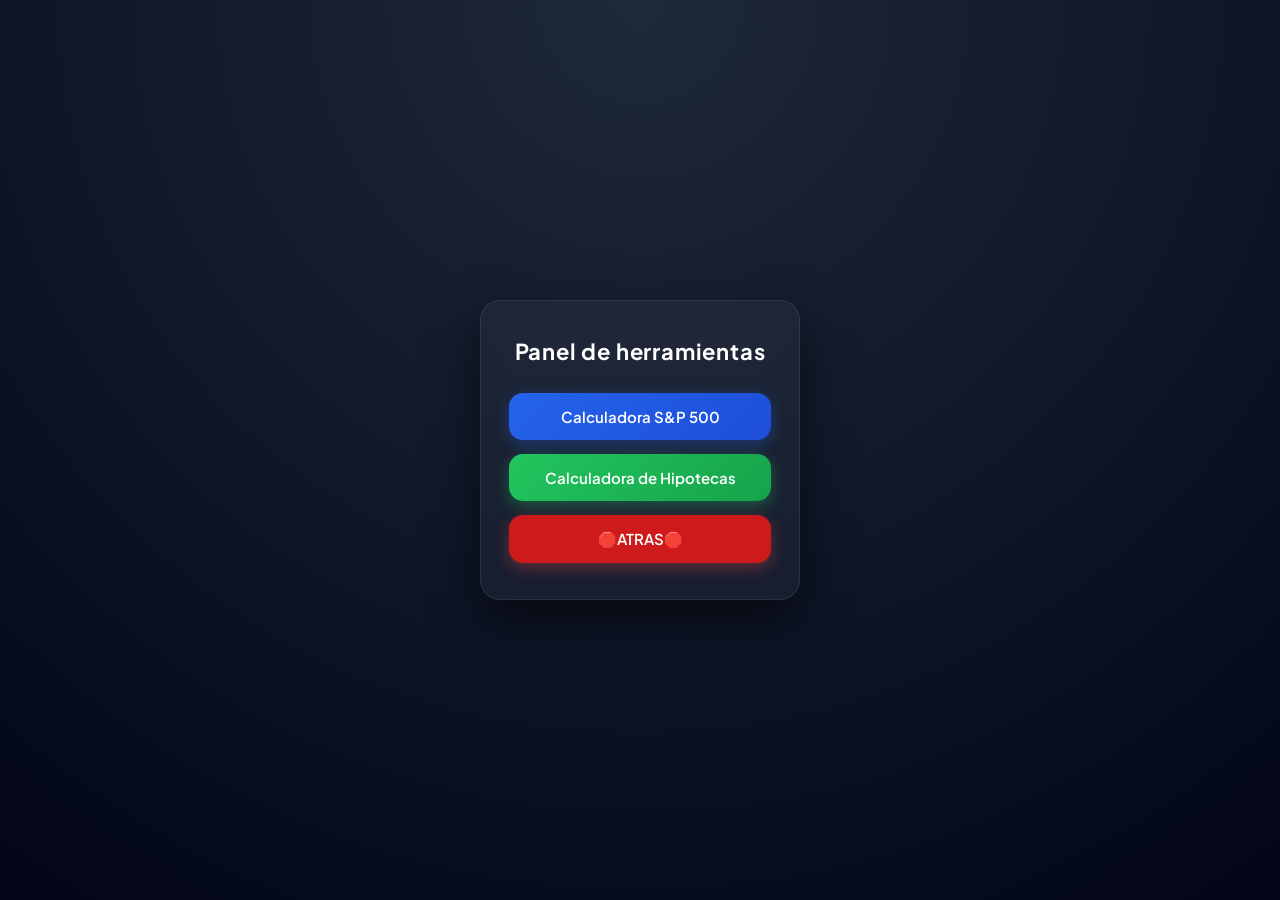
==== calculadora/index.html @ 2e9fe4de "Web completa" ====
<!doctype html>
<html lang="es">
  <head>
    <meta charset="UTF-8" />
    <meta name="viewport" content="width=device-width, initial-scale=1.0" />
    <title>Dashboard</title>
    <link
      href="https://fonts.googleapis.com/css2?family=Plus+Jakarta+Sans:wght@400;500;600;700&display=swap"
      rel="stylesheet"
    />
    <style>
      * {
        margin: 0;
        padding: 0;
        box-sizing: border-box;
        font-family:
          "Plus Jakarta Sans",
          system-ui,
          -apple-system,
          Segoe UI,
          Roboto,
          sans-serif;
      }

      body {
        height: 100vh;
        display: flex;
        justify-content: center;
        align-items: center;
        background: radial-gradient(circle at top, #1e293b, #020617);
        color: white;
      }

      .dashboard {
        background: rgba(255, 255, 255, 0.04);
        backdrop-filter: blur(12px);
        border: 1px solid rgba(255, 255, 255, 0.08);
        border-radius: 20px;
        padding: 36px 28px;
        width: 320px;
        text-align: center;
        box-shadow: 0 20px 50px rgba(0, 0, 0, 0.6);
        transition:
          transform 0.3s,
          box-shadow 0.3s;
      }

      .dashboard:hover {
        transform: translateY(-3px);
        box-shadow: 0 25px 60px rgba(0, 0, 0, 0.7);
      }

      .dashboard h1 {
        font-size: 22px;
        margin-bottom: 28px;
        font-weight: 700;
        letter-spacing: 0.8px;
      }

      .links {
        display: flex;
        flex-direction: column;
        gap: 14px;
      }

      .links a {
        text-decoration: none;
        color: white;
        padding: 14px 0;
        border-radius: 14px;
        font-weight: 600;
        font-size: 15px;
        transition: all 0.3s ease;
        box-shadow: 0 5px 15px rgba(37, 99, 235, 0.35);
        background: linear-gradient(135deg, #2563eb, #1d4ed8);
      }

      .links a:hover {
        transform: translateY(-2px);
        box-shadow: 0 10px 25px rgba(37, 99, 235, 0.6);
      }

      .links a:nth-child(2) {
        background: linear-gradient(135deg, #22c55e, #16a34a);
        box-shadow: 0 5px 15px rgba(34, 197, 94, 0.35);
      }

      .links a:nth-child(2):hover {
        box-shadow: 0 10px 25px rgba(34, 197, 94, 0.6);
      }

      /* animación suave al entrar */
      @keyframes fadeIn {
        from {
          opacity: 0;
          transform: translateY(8px);
        }
        to {
          opacity: 1;
          transform: translateY(0);
        }
      }

      .dashboard {
        animation: fadeIn 0.6s ease;
      }
      .links a.redS {
        background: #ce1a1a !important; /* rojo sólido */
        box-shadow: 0 5px 15px rgba(239, 68, 68, 0.35) !important;
        color: #ffffff !important;
      }

      .links a.redS:hover {
        transform: translateY(-2px);
        background: #ec1616 !important; /* rojo más claro al pasar el mouse */
        box-shadow: 0 10px 25px rgba(226, 56, 56, 0.6) !important;
      }
    </style>
  </head>

  <body>
    <div class="dashboard">
      <h1>Panel de herramientas</h1>
      <div class="links">
        <a href="calculadora.html">Calculadora S&P 500</a>
        <a href="calculadora-hipoteca.html">Calculadora de Hipotecas</a>
        <a href="../index.html" class="redS">🛑ATRAS🛑</a>
      </div>
    </div>
  </body>
</html>
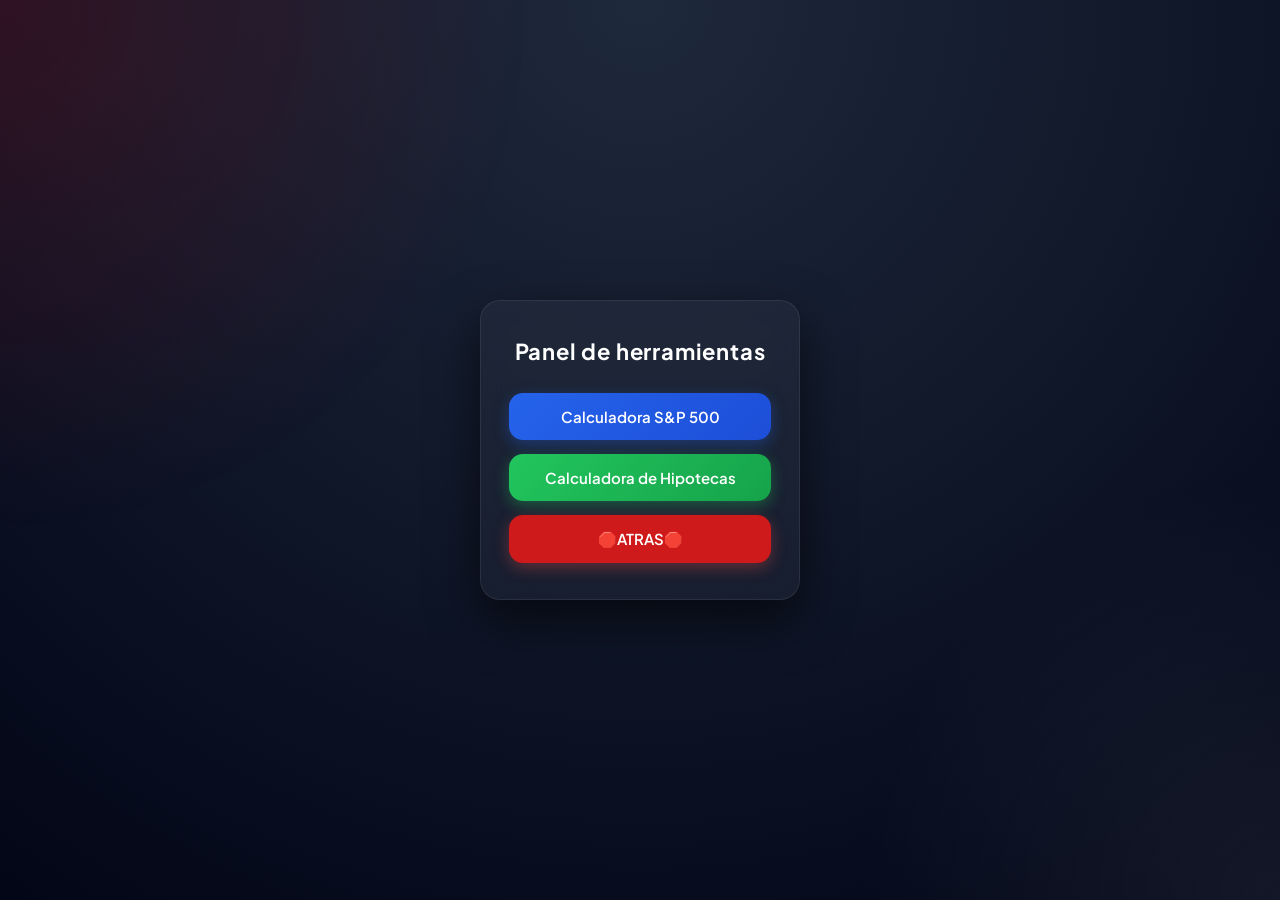
==== commit 154ee63e: "HOLA" ====
--- a/calculadora/index.html
+++ b/calculadora/index.html
@@ -4,6 +4,7 @@
     <meta charset="UTF-8" />
     <meta name="viewport" content="width=device-width, initial-scale=1.0" />
     <title>Dashboard</title>
+    <link rel="stylesheet" href="../style.css" />
     <link
       href="https://fonts.googleapis.com/css2?family=Plus+Jakarta+Sans:wght@400;500;600;700&display=swap"
       rel="stylesheet"
--- a/style.css
+++ b/style.css
@@ -0,0 +1,193 @@
+@import url("https://fonts.googleapis.com/css2?family=Inter:wght@400;500;600;700;800&display=swap");
+/* Activar View Transitions automáticas */
+@view-transition {
+  navigation: auto;
+}
+
+/* Duración por defecto */
+::view-transition-group(*) {
+  animation-duration: 0.5s;
+  animation-timing-function: ease-in-out;
+}
+
+/* Salida de página */
+::view-transition-old(*) {
+  animation-name: slide-out-to-left;
+}
+
+/* Entrada de página */
+::view-transition-new(*) {
+  animation-name: slide-in-from-right;
+}
+
+/* Animaciones */
+@keyframes slide-out-to-left {
+  from {
+    transform: translateX(0);
+    opacity: 1;
+  }
+  to {
+    transform: translateX(-50px);
+    opacity: 0;
+  }
+}
+
+@keyframes slide-in-from-right {
+  from {
+    transform: translateX(50px);
+    opacity: 0;
+  }
+  to {
+    transform: translateX(0);
+    opacity: 1;
+  }
+}
+
+:root {
+  --bg: #07080d;
+  --panel: rgba(15, 18, 28, 0.68);
+  --panel-border: rgba(255, 255, 255, 0.08);
+  --text: #f4f6fb;
+  --muted: #b8bfd1;
+  --accent: #e50914;
+  --accent-hover: #ff2a33;
+  --shadow: 0 24px 80px rgba(0, 0, 0, 0.55);
+}
+
+* {
+  box-sizing: border-box;
+}
+
+html,
+body {
+  margin: 0;
+  min-height: 100%;
+}
+
+body {
+  min-height: 100vh;
+  font-family: "Inter", sans-serif;
+  display: grid;
+  place-items: center;
+  color: var(--text);
+  background:
+    linear-gradient(135deg, rgba(7, 8, 13, 0.78), rgba(7, 8, 13, 0.45)),
+    url("https://images.unsplash.com/photo-1516321318423-f06f85e504b3?auto=format&fit=crop&w=1920&q=80")
+      center center / cover no-repeat fixed;
+  overflow: hidden;
+}
+
+/* oscurece un poco más para que la imagen se vea pero no moleste */
+body::before {
+  content: "";
+  position: fixed;
+  inset: 0;
+  background:
+    radial-gradient(
+      circle at top left,
+      rgba(229, 9, 20, 0.16),
+      transparent 34%
+    ),
+    radial-gradient(
+      circle at bottom right,
+      rgba(255, 255, 255, 0.07),
+      transparent 28%
+    );
+  pointer-events: none;
+}
+
+.contenedor {
+  position: relative;
+  width: min(92vw, 420px);
+  padding: 30px 26px 26px;
+  text-align: center;
+  border-radius: 24px;
+  background: var(--panel);
+  border: 1px solid var(--panel-border);
+  backdrop-filter: blur(16px);
+  -webkit-backdrop-filter: blur(16px);
+  box-shadow: var(--shadow);
+}
+
+.contenedor::before {
+  content: "";
+  position: absolute;
+  inset: 0;
+  border-radius: 24px;
+  padding: 1px;
+  background: linear-gradient(
+    135deg,
+    rgba(255, 255, 255, 0.14),
+    rgba(255, 255, 255, 0.03)
+  );
+  -webkit-mask:
+    linear-gradient(#000 0 0) content-box,
+    linear-gradient(#000 0 0);
+  -webkit-mask-composite: xor;
+  mask-composite: exclude;
+  pointer-events: none;
+}
+
+.contenedor h2 {
+  margin: 0 0 22px;
+  font-size: 1.4rem;
+  line-height: 1.25;
+  font-weight: 800;
+  letter-spacing: -0.03em;
+  color: var(--text);
+}
+
+.contenedor a {
+  display: block;
+  text-decoration: none;
+  color: #fff;
+  background: rgba(255, 255, 255, 0.08);
+  border: 1px solid rgba(255, 255, 255, 0.1);
+  border-radius: 14px;
+  padding: 14px 16px;
+  margin-top: 12px;
+  font-size: 1rem;
+  font-weight: 600;
+  letter-spacing: -0.01em;
+  transition:
+    transform 180ms ease,
+    background 180ms ease,
+    border-color 180ms ease,
+    box-shadow 180ms ease;
+}
+
+.contenedor a:hover {
+  transform: translateY(-2px);
+  background: rgba(229, 9, 20, 0.95);
+  border-color: rgba(229, 9, 20, 0.95);
+  box-shadow: 0 12px 28px rgba(229, 9, 20, 0.22);
+}
+
+.contenedor a:active {
+  transform: translateY(0);
+}
+
+.contenedor a:focus-visible {
+  outline: 2px solid rgba(255, 255, 255, 0.9);
+  outline-offset: 3px;
+}
+
+@media (max-width: 480px) {
+  body {
+    background-attachment: scroll;
+  }
+
+  .contenedor {
+    width: min(92vw, 360px);
+    padding: 24px 18px 18px;
+    border-radius: 20px;
+  }
+
+  .contenedor h2 {
+    font-size: 1.2rem;
+  }
+
+  .contenedor a {
+    padding: 13px 14px;
+  }
+}
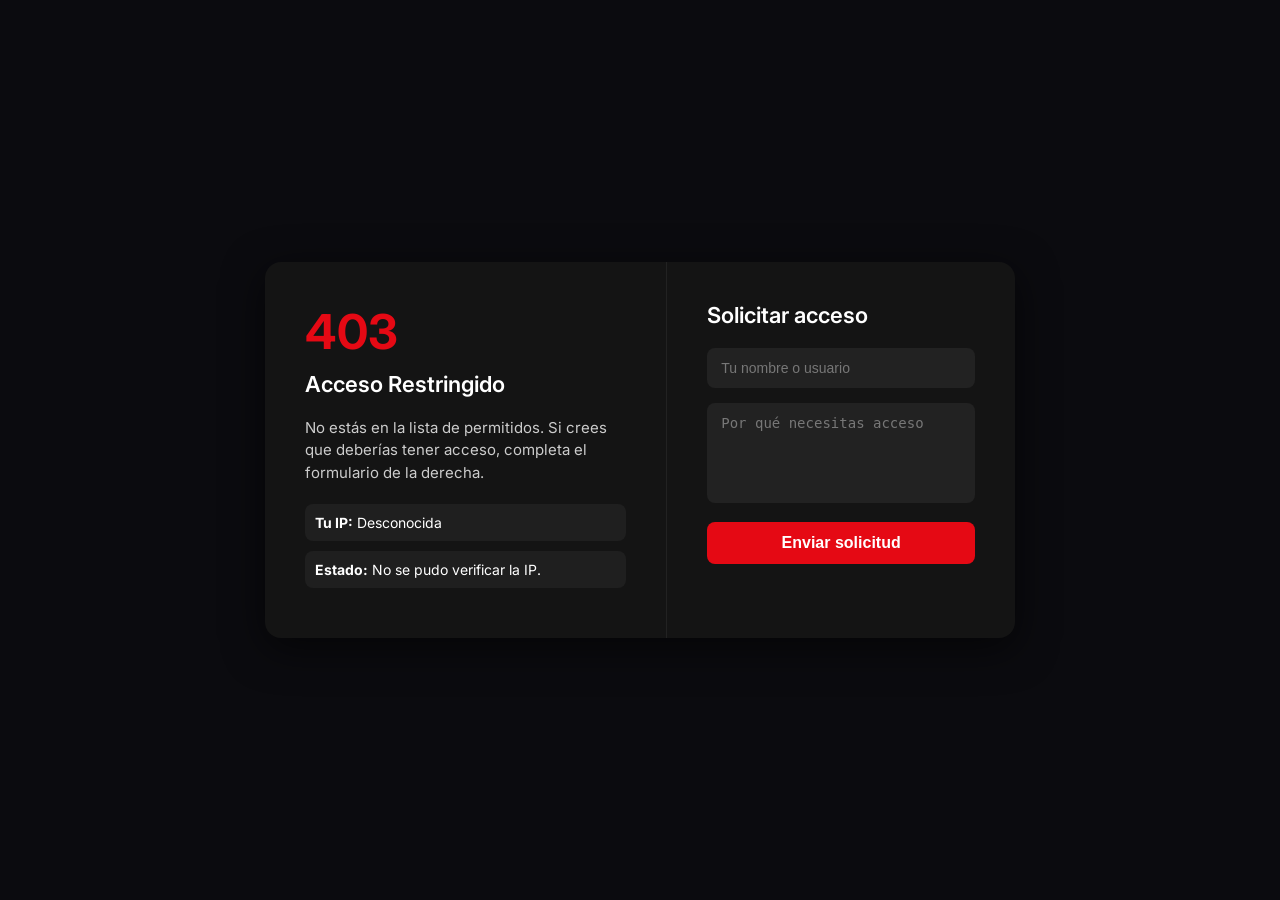
==== commit 698b6d1c: "Sistema de ip en toda la web" ====
--- a/calculadora/index.html
+++ b/calculadora/index.html
@@ -5,6 +5,7 @@
     <meta name="viewport" content="width=device-width, initial-scale=1.0" />
     <title>Dashboard</title>
     <link rel="stylesheet" href="../style.css" />
+    <script src="../ip.js"></script>
     <link
       href="https://fonts.googleapis.com/css2?family=Plus+Jakarta+Sans:wght@400;500;600;700&display=swap"
       rel="stylesheet"
--- a/style.css
+++ b/style.css
@@ -1,48 +1,192 @@
 @import url("https://fonts.googleapis.com/css2?family=Inter:wght@400;500;600;700;800&display=swap");
-/* Activar View Transitions automáticas */
+/* =============================== */
+/*      RESET Y TIPOGRAFÍA         */
+/* =============================== */
+* {
+  margin: 0;
+  padding: 0;
+  box-sizing: border-box;
+}
+
+body {
+  font-family: "Inter", sans-serif;
+  background: #141414;
+  color: #fff;
+  overflow-x: hidden;
+}
+
+/* =============================== */
+/*       VIEW TRANSITIONS           */
+/* =============================== */
 @view-transition {
   navigation: auto;
 }
 
-/* Duración por defecto */
 ::view-transition-group(*) {
-  animation-duration: 0.5s;
-  animation-timing-function: ease-in-out;
-}
-
-/* Salida de página */
+  animation-duration: 0.6s;
+  animation-timing-function: cubic-bezier(0.4, 0, 0.2, 1);
+  will-change: transform, opacity;
+}
+
 ::view-transition-old(*) {
-  animation-name: slide-out-to-left;
-}
-
-/* Entrada de página */
+  animation-name: slide-out-to-left, fade-out;
+}
+
 ::view-transition-new(*) {
-  animation-name: slide-in-from-right;
-}
-
-/* Animaciones */
+  animation-name: slide-in-from-right, fade-in;
+}
+
+/* Animaciones de entrada/salida */
 @keyframes slide-out-to-left {
-  from {
-    transform: translateX(0);
+  0% {
+    transform: translateX(0) scale(1);
     opacity: 1;
-  }
-  to {
-    transform: translateX(-50px);
+    filter: blur(0px);
+  }
+  100% {
+    transform: translateX(-80px) scale(0.95);
     opacity: 0;
+    filter: blur(2px);
   }
 }
 
 @keyframes slide-in-from-right {
-  from {
-    transform: translateX(50px);
+  0% {
+    transform: translateX(80px) scale(1.05);
     opacity: 0;
-  }
-  to {
-    transform: translateX(0);
+    filter: blur(2px);
+  }
+  100% {
+    transform: translateX(0) scale(1);
     opacity: 1;
-  }
-}
-
+    filter: blur(0px);
+  }
+}
+
+@keyframes fade-in {
+  0% {
+    opacity: 0;
+  }
+  100% {
+    opacity: 1;
+  }
+}
+
+@keyframes fade-out {
+  0% {
+    opacity: 1;
+  }
+  100% {
+    opacity: 0;
+  }
+}
+
+/* =============================== */
+/*       CONTENEDORES PRINCIPALES  */
+/* =============================== */
+.container {
+  width: 90%;
+  max-width: 1400px;
+  margin: auto;
+  padding: 2rem 0;
+}
+
+/* =============================== */
+/*      CARDS ESTILO NETFLIX        */
+/* =============================== */
+.card {
+  position: relative;
+  overflow: hidden;
+  border-radius: 12px;
+  background: linear-gradient(135deg, #1f1f1f, #252525);
+  box-shadow: 0 8px 20px rgba(0, 0, 0, 0.7);
+  transition:
+    transform 0.3s ease,
+    box-shadow 0.3s ease;
+  cursor: pointer;
+}
+
+.card img {
+  width: 100%;
+  display: block;
+  transition: transform 0.5s ease;
+}
+
+.card:hover {
+  transform: scale(1.05);
+  box-shadow: 0 16px 40px rgba(0, 0, 0, 0.8);
+}
+
+.card:hover img {
+  transform: scale(1.1);
+}
+
+/* =============================== */
+/*          TIPOGRAFÍA              */
+/* =============================== */
+h1,
+h2,
+h3,
+h4,
+h5,
+h6 {
+  font-weight: 700;
+}
+
+p {
+  font-weight: 400;
+  line-height: 1.6;
+  color: #ccc;
+}
+
+/* =============================== */
+/*           BOTONES                */
+/* =============================== */
+.button {
+  display: inline-block;
+  background: #e50914;
+  color: #fff;
+  font-weight: 600;
+  padding: 0.75rem 1.5rem;
+  border-radius: 6px;
+  text-transform: uppercase;
+  letter-spacing: 1px;
+  transition:
+    background 0.3s ease,
+    transform 0.2s ease;
+  cursor: pointer;
+}
+
+.button:hover {
+  background: #f6121d;
+  transform: scale(1.05);
+}
+
+/* =============================== */
+/*          EFECTO GRADIENT         */
+/* =============================== */
+.gradient-bg {
+  background: linear-gradient(
+    90deg,
+    rgba(229, 9, 20, 0.8),
+    rgba(20, 20, 20, 0.8)
+  );
+}
+
+/* =============================== */
+/*      STAGGER ELEMENTS            */
+/* =============================== */
+::view-transition-new(*) > * {
+  animation-delay: calc(var(--index, 0) * 0.05s);
+  animation-fill-mode: both;
+}
+
+/* =============================== */
+/*       SCROLL SUAVE               */
+/* =============================== */
+html {
+  scroll-behavior: smooth;
+}
 :root {
   --bg: #07080d;
   --panel: rgba(15, 18, 28, 0.68);
